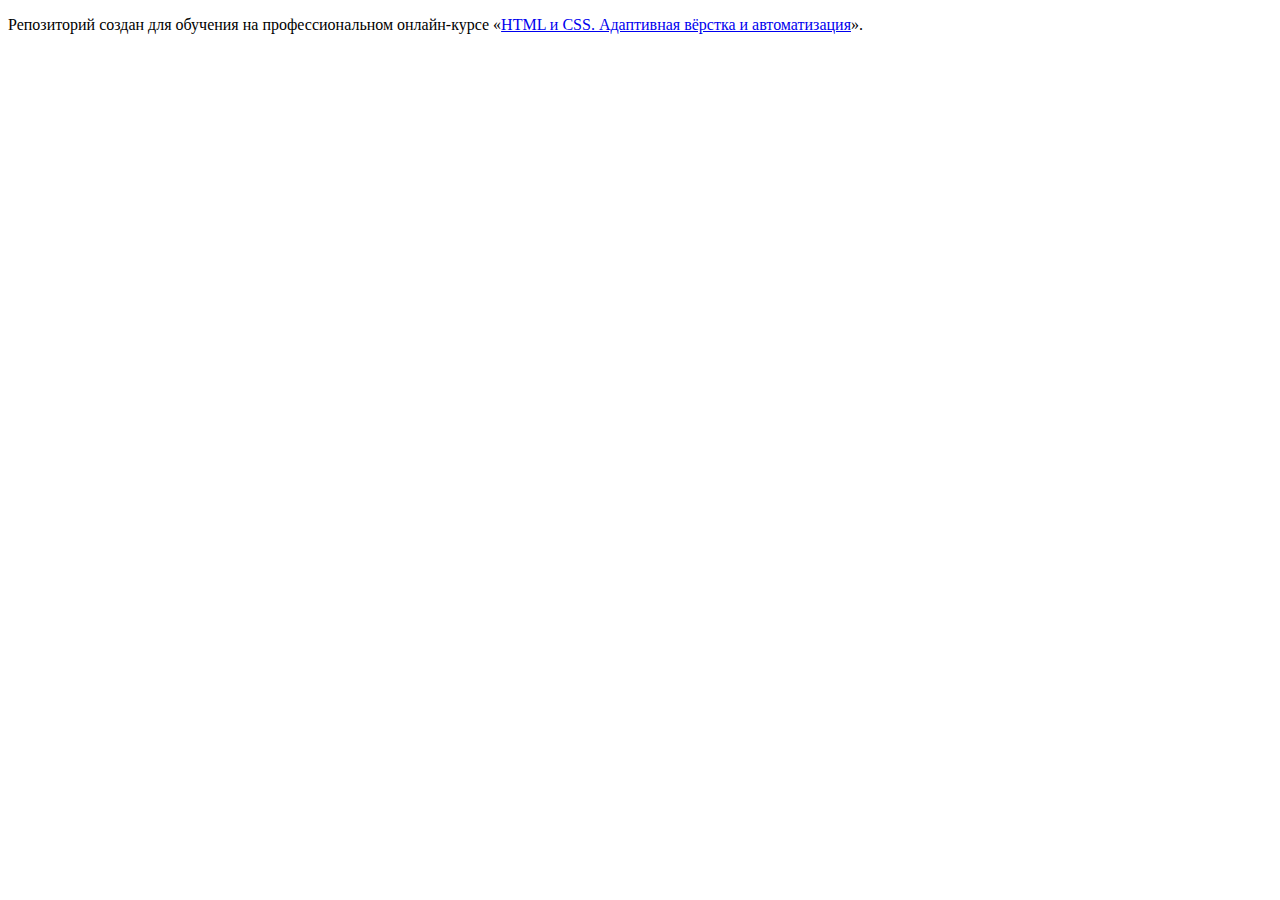
==== source/index.html @ 72a36323 ":cat:" ====
<!DOCTYPE html>
<html lang="ru">
  <head>
    <meta charset="utf-8">
    <title>HTML Academy: Кэт энерджи</title>
  </head>
  <body>

    <p>Репозиторий создан для обучения на профессиональном онлайн‑курсе «<a href="https://htmlacademy.ru/intensive/adaptive">HTML и CSS. Адаптивная вёрстка и автоматизация</a>».</p>

  </body>
</html>
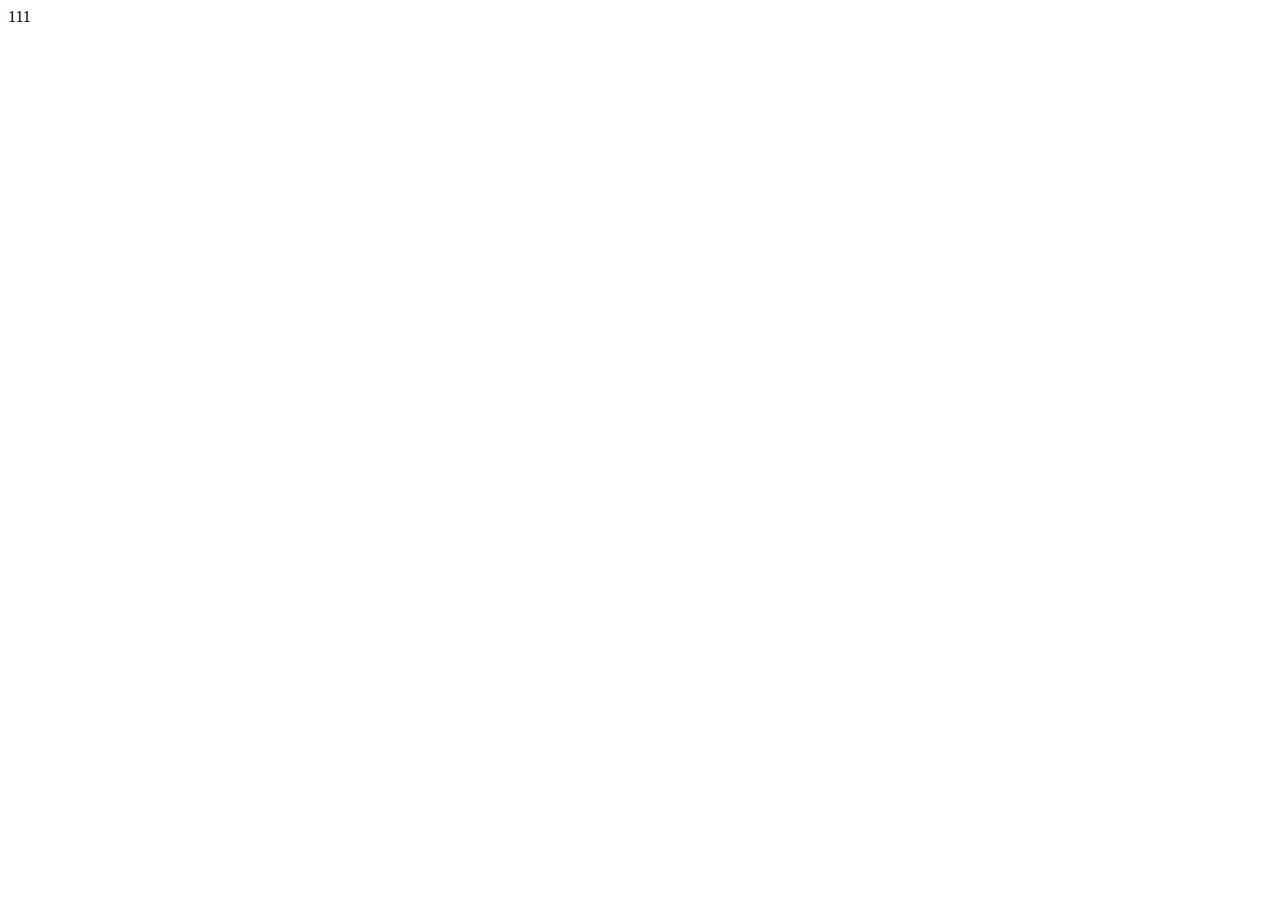
==== commit aa150f82: "Добавляет разметку" ====
--- a/source/index.html
+++ b/source/index.html
@@ -2,11 +2,13 @@
 <html lang="ru">
   <head>
     <meta charset="utf-8">
-    <title>HTML Academy: Кэт энерджи</title>
-  </head>
-  <body>
-
-    <p>Репозиторий создан для обучения на профессиональном онлайн‑курсе «<a href="https://htmlacademy.ru/intensive/adaptive">HTML и CSS. Адаптивная вёрстка и автоматизация</a>».</p>
-
-  </body>
-</html>
+    <title>Интернет магазиг здорового питания для котов</title>
+</head>
+<body>
+    <header>
+        111
+    </header>
+    <main></main>
+    <footer></footer>
+</body>
+</html>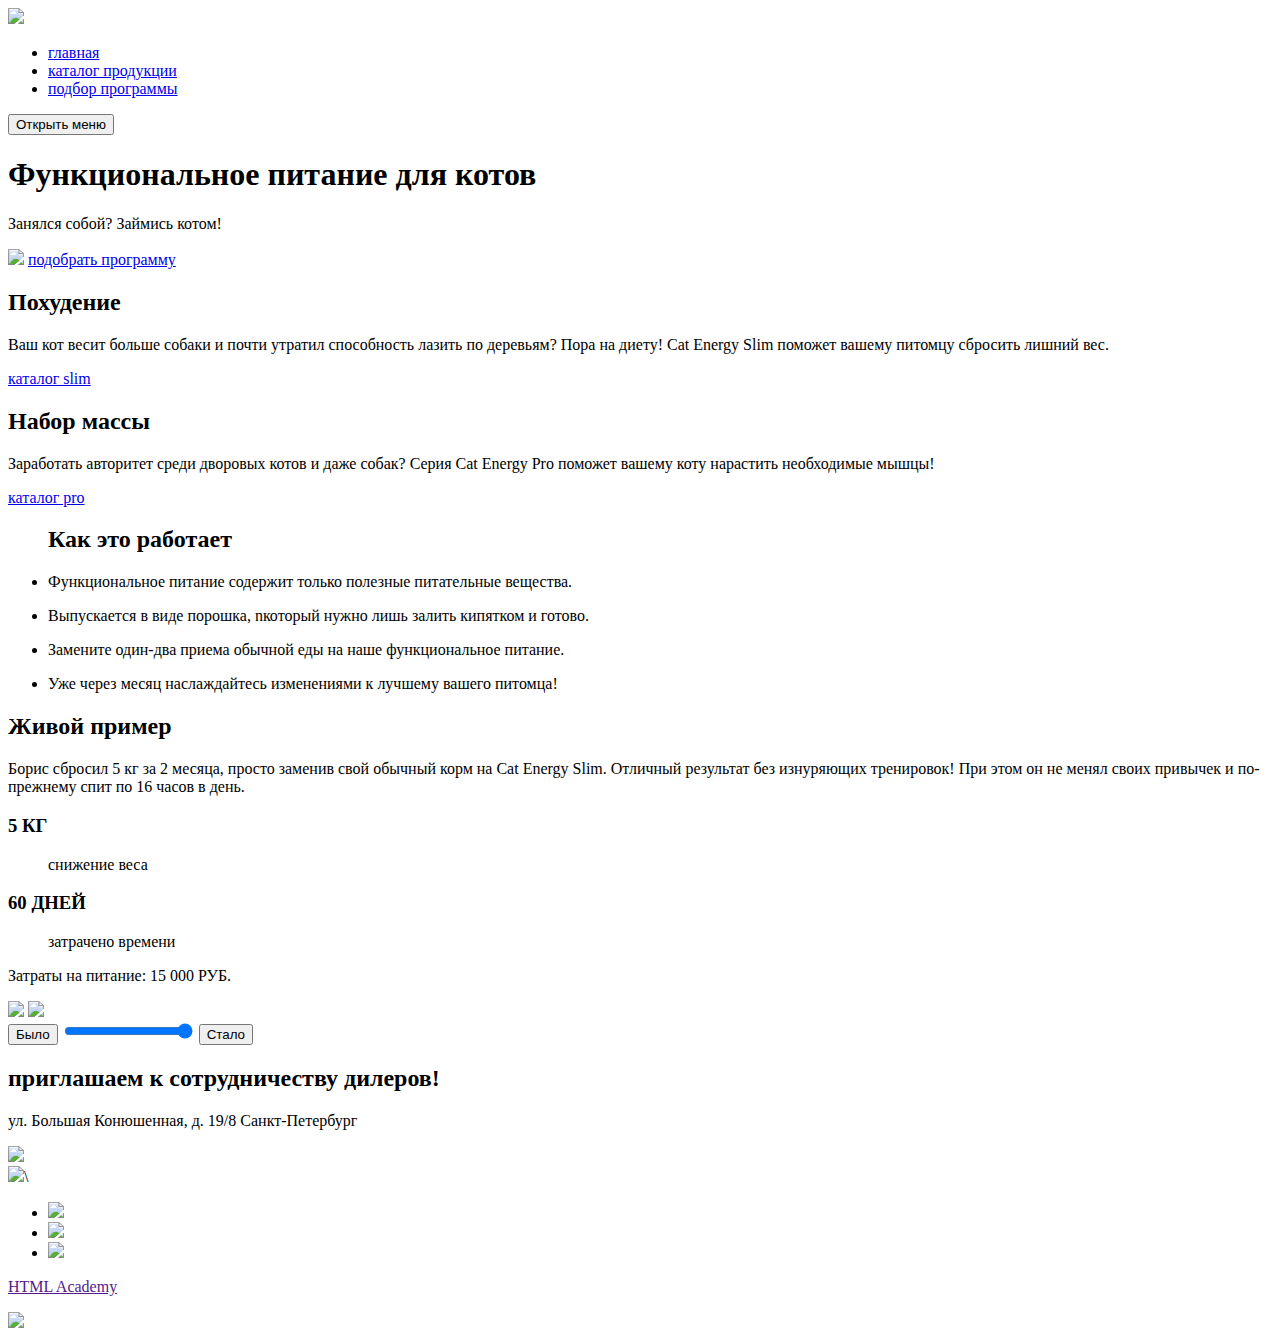
==== commit c3746162: "добавляет каталог" ====
--- a/source/index.html
+++ b/source/index.html
@@ -1,14 +1,105 @@
 <!DOCTYPE html>
 <html lang="ru">
-  <head>
+
+<head>
     <meta charset="utf-8">
     <title>Интернет магазиг здорового питания для котов</title>
 </head>
+
 <body>
     <header>
-        111
+        <a href="index.html"><img src="source/img/logo-mobile.svg"></a>
+        <nav>
+            <ul>
+                <li><a href="index.html">главная</a></li>
+                <li><a href="catalog.html">каталог продукции</a></li>
+                <li><a href="form.html">подбор программы</a></li>
+            </ul>
+            <button type="button">Открыть меню</button>
+        </nav>
     </header>
-    <main></main>
-    <footer></footer>
+    <main>
+        <div>
+            <h1>Функциональное питание для котов</h1>
+            <p>Занялся собой? Займись котом!</p>
+            <img src="source/img/prime-image.png">
+            <a href="#">подобрать программу</a>
+        </div>
+        <section>
+            <div>
+                <h2>Похудение</h2>
+                <p>Ваш кот весит больше собаки и почти утратил способность лазить по деревьям? Пора на диету! Cat Energy
+                    Slim поможет вашему питомцу сбросить лишний вес.</p>
+                <a href="#">каталог slim</a>
+            </div>
+            <div>
+                <h2>Набор массы</h2>
+                <p>Заработать авторитет среди дворовых котов и даже собак? Серия Cat Energy Pro поможет вашему коту
+                    нарастить необходимые мышцы!</p>
+                <a href="#">каталог pro</a>
+            </div>
+        </section>
+        <section>
+            <ul>
+                <h2>Как это работает</h2>
+                <li>
+                    <p>Функциональное питание содержит только полезные питательные вещества.</p>
+                </li>
+                <li>
+                    <p>Выпускается в виде порошка, nкоторый нужно лишь залить кипятком и готово.</p>
+                </li>
+                <li>
+                    <p>Замените один-два приема обычной еды на наше функциональное питание.</p>
+                </li>
+                <li>
+                    <p>Уже через месяц наслаждайтесь изменениями к лучшему вашего питомца!</p>
+                </li>
+            </ul>
+        </section>
+        <section>
+            <h2>Живой пример</h2>
+            <p>Борис сбросил 5 кг за 2 месяца, просто заменив свой обычный корм на Cat Energy Slim. Отличный результат
+                без изнуряющих тренировок! При этом он не менял своих привычек и по-прежнему спит по 16 часов в день.
+            </p>
+            <dl>
+                <div>
+                    <dt></dt><h3>5 КГ</h3></dt>
+                    <dd><p>снижение веса</p></dd>
+                </div>
+                <div>
+                    <dt><h3>60 ДНЕЙ</h3></dt>
+                    <dd><p>затрачено времени</p></dd>
+                </div>
+            </dl>
+            <p>Затраты на питание: 15 000 РУБ. </p>
+            <img src="source/img/fat-cat.png">
+            <img src="source/img/skinny-cat.png">
+            <div>
+            <button type="button">Было</button>
+                <input type="range" min="0" max="1" value="1" class="slider" id="myRange">
+                <button type="button">Стало</button>
+              </div>
+        </section>
+        <section>
+            <h2>приглашаем к сотрудничеству дилеров!</h2>
+            <p>ул. Большая Конюшенная, д. 19/8 Санкт-Петербург</p>
+        </section>
+        <section>
+            <img src="source/img/map.png">
+        </section>
+    </main>
+    <footer>
+        <a href="#"><img src="source/img/footer-logo.svg"></a>\
+        <ul>
+            <li><a href="#"><img src="source/img/vk.svg"></a></li>
+            <li><a href="#"><img src="source/img/youtube.svg"></a></li>
+            <li><a href="#"><img src="source/img/telegram.svg"></a></li>
+        </ul>
+        <a href="">
+            <p>HTML Academy</p>
+        </a>
+        <a href="#"><img src="source/img/html-academy-logo.svg"></a>
+    </footer>
 </body>
+
 </html>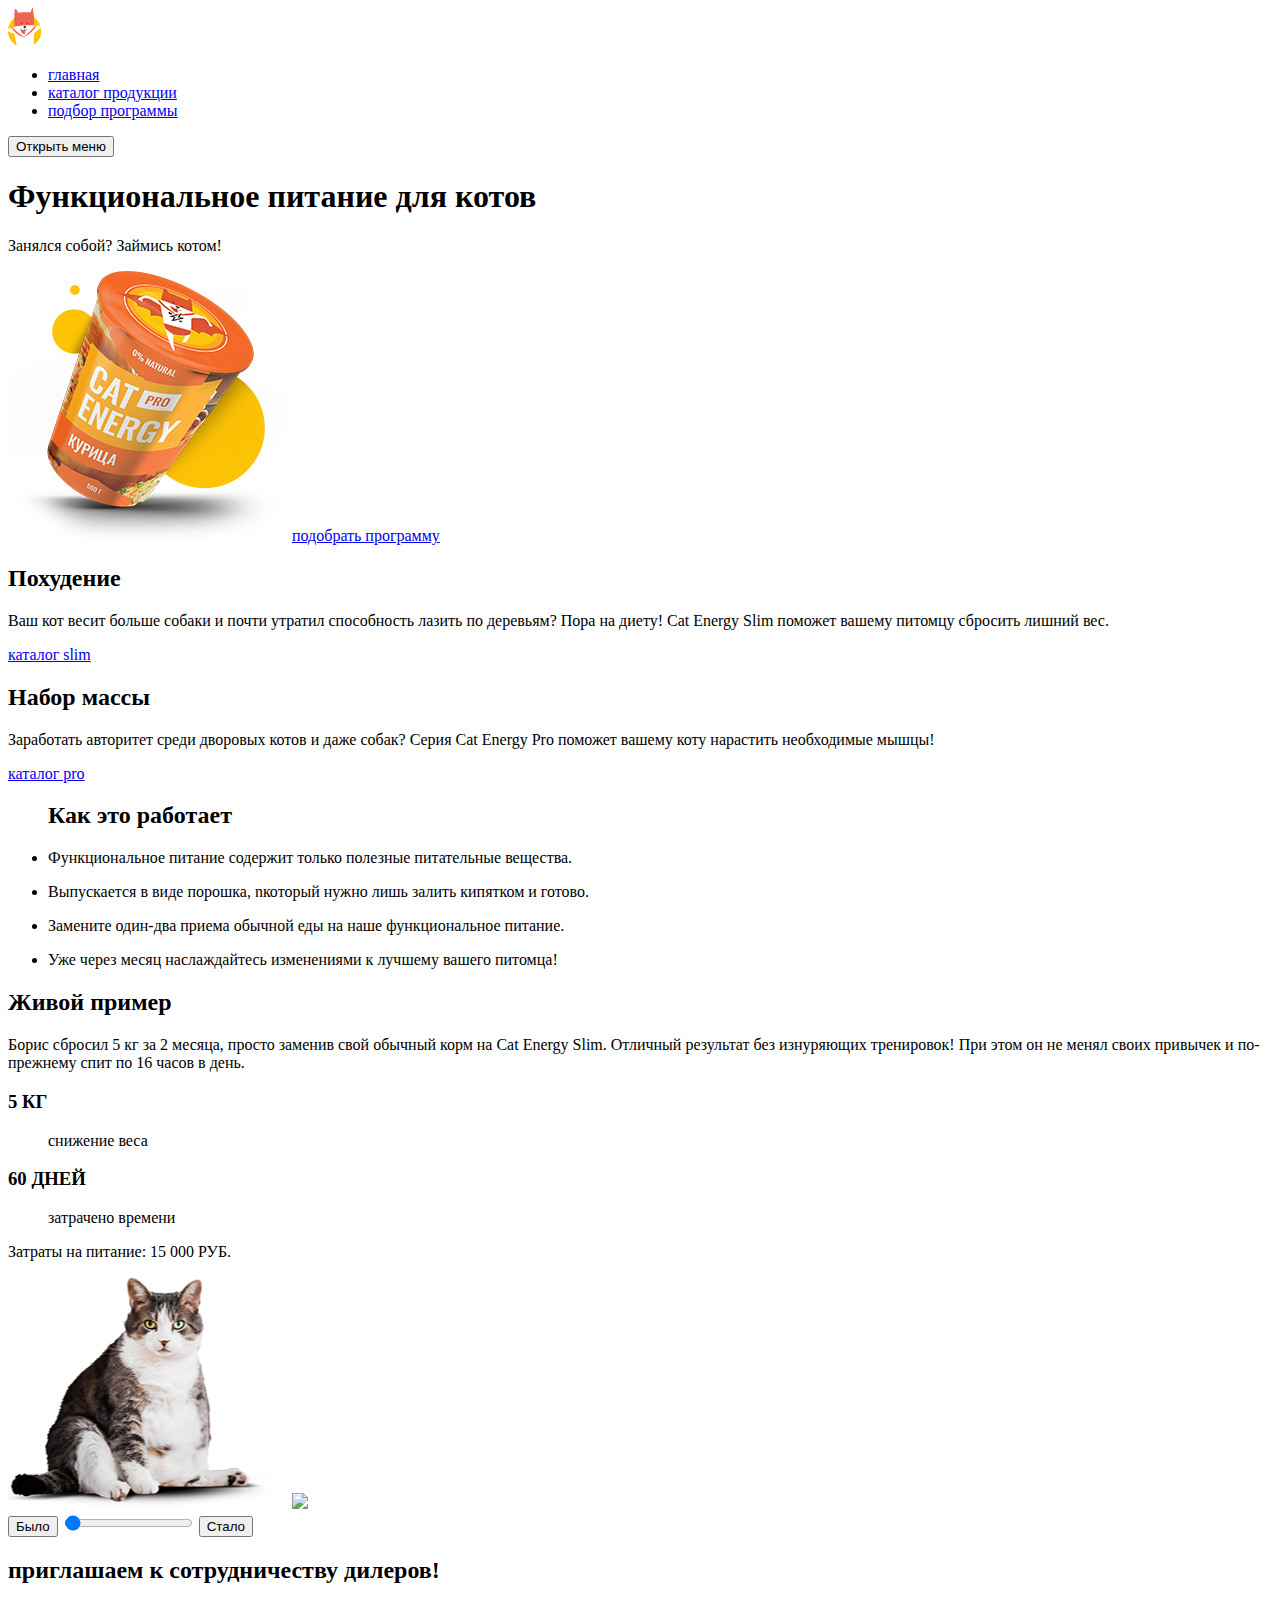
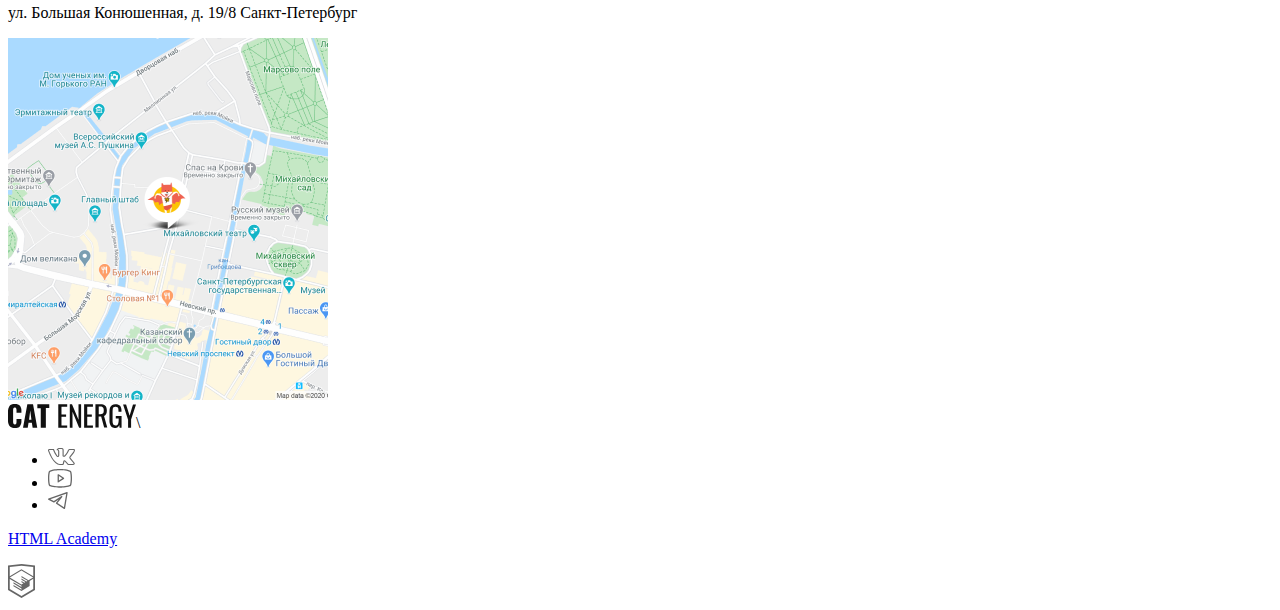
==== commit 2d37b248: "добавляет форму" ====
--- a/source/index.html
+++ b/source/index.html
@@ -8,7 +8,7 @@
 
 <body>
     <header>
-        <a href="index.html"><img src="source/img/logo-mobile.svg"></a>
+        <a href="index.html"><img src="img/logo-mobile.svg"></a>
         <nav>
             <ul>
                 <li><a href="index.html">главная</a></li>
@@ -22,7 +22,7 @@
         <div>
             <h1>Функциональное питание для котов</h1>
             <p>Занялся собой? Займись котом!</p>
-            <img src="source/img/prime-image.png">
+            <img src="img/prime-image.png">
             <a href="#">подобрать программу</a>
         </div>
         <section>
@@ -63,42 +63,50 @@
             </p>
             <dl>
                 <div>
-                    <dt></dt><h3>5 КГ</h3></dt>
-                    <dd><p>снижение веса</p></dd>
+                    <dt></dt>
+                    <h3>5 КГ</h3>
+                    </dt>
+                    <dd>
+                        <p>снижение веса</p>
+                    </dd>
                 </div>
                 <div>
-                    <dt><h3>60 ДНЕЙ</h3></dt>
-                    <dd><p>затрачено времени</p></dd>
+                    <dt>
+                        <h3>60 ДНЕЙ</h3>
+                    </dt>
+                    <dd>
+                        <p>затрачено времени</p>
+                    </dd>
                 </div>
             </dl>
             <p>Затраты на питание: 15 000 РУБ. </p>
-            <img src="source/img/fat-cat.png">
-            <img src="source/img/skinny-cat.png">
+            <img src="img/fat-cat.png">
+            <img src="img/skinny-cat.png">
             <div>
-            <button type="button">Было</button>
-                <input type="range" min="0" max="1" value="1" class="slider" id="myRange">
-                <button type="button">Стало</button>
-              </div>
+                <button type="button">Было</button>
+                <input type="range" min="0" max="o100" value="1" class="slider" id="myRange">
+                <button type="button">Стало</buttn>
+            </div>
         </section>
         <section>
             <h2>приглашаем к сотрудничеству дилеров!</h2>
             <p>ул. Большая Конюшенная, д. 19/8 Санкт-Петербург</p>
         </section>
         <section>
-            <img src="source/img/map.png">
+            <img src="img/map.png">
         </section>
     </main>
     <footer>
-        <a href="#"><img src="source/img/footer-logo.svg"></a>\
+        <a href="#"><img src="img/footer-logo.svg"></a>\
         <ul>
-            <li><a href="#"><img src="source/img/vk.svg"></a></li>
-            <li><a href="#"><img src="source/img/youtube.svg"></a></li>
-            <li><a href="#"><img src="source/img/telegram.svg"></a></li>
+            <li><a href="https://vk.com/htmlacademy"><img src="img/vk.svg"></a></li>
+            <li><a href="https://www.youtube.com/user/htmlacademyru"><img src="img/youtube.svg"></a></li>
+            <li><a href="https://t.me/htmlacademy"><img src="img/telegram.svg"></a></li>
         </ul>
-        <a href="">
+        <a href="https://htmlacademy.ru/">
             <p>HTML Academy</p>
         </a>
-        <a href="#"><img src="source/img/html-academy-logo.svg"></a>
+        <a href="https://htmlacademy.ru/"><img src="img/html-academy-logo.svg"></a>
     </footer>
 </body>
 
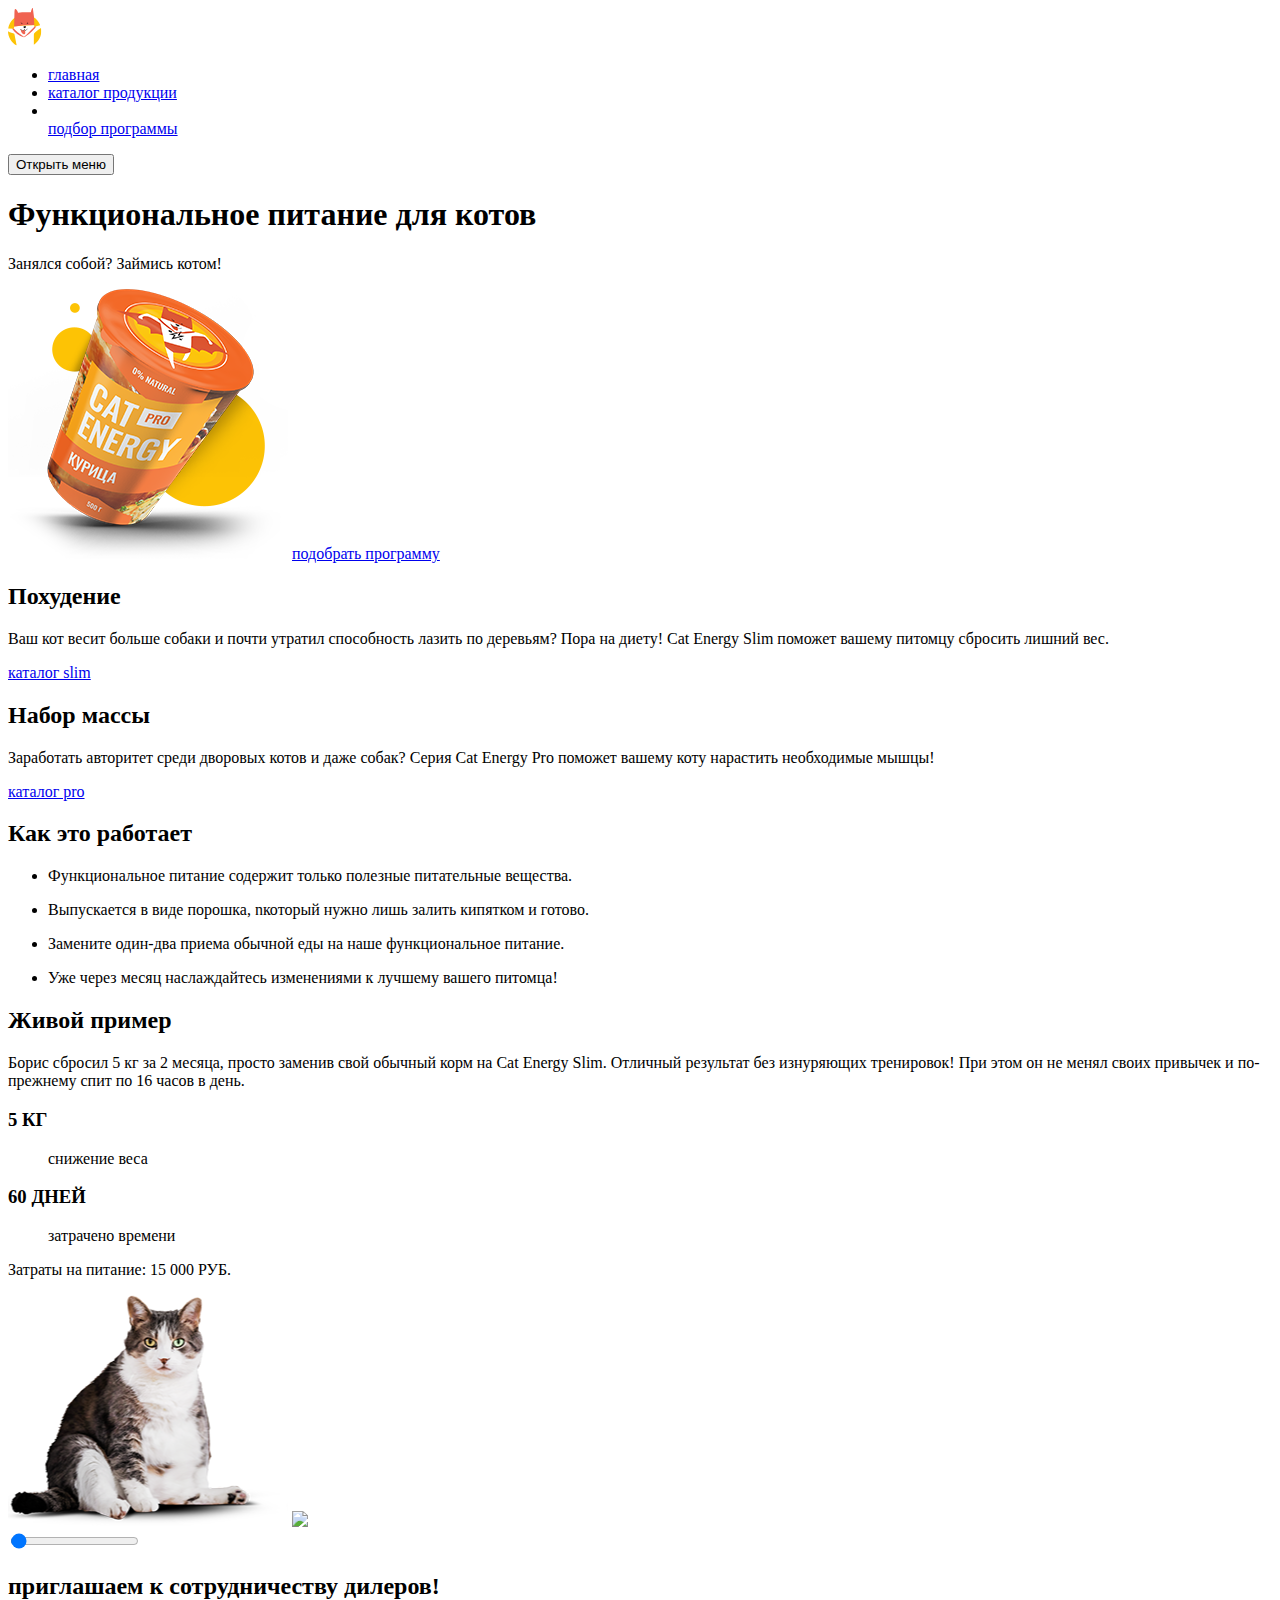
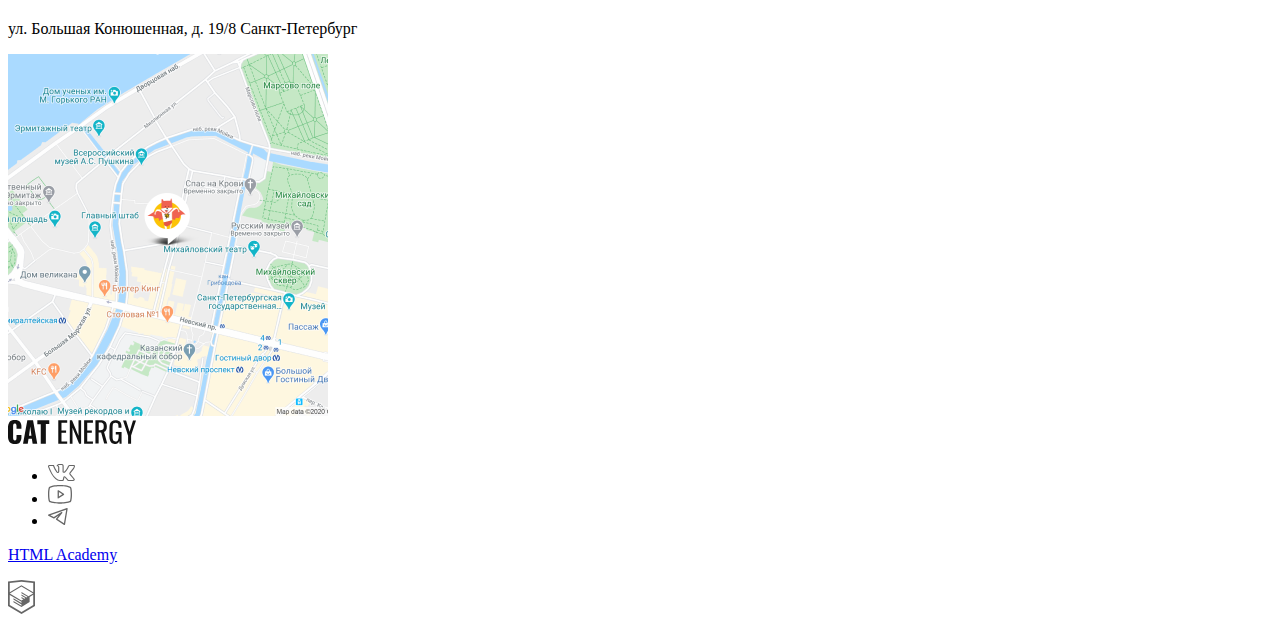
==== commit 3c2331e1: "добавляет классы" ====
--- a/source/index.html
+++ b/source/index.html
@@ -1,112 +1,133 @@
 <!DOCTYPE html>
-<html lang="ru">
+<html class="page" lang="ru">
 
 <head>
     <meta charset="utf-8">
-    <title>Интернет магазиг здорового питания для котов</title>
+    <title>Интернет магазин здорового питания для котов</title>
 </head>
 
-<body>
-    <header>
-        <a href="index.html"><img src="img/logo-mobile.svg"></a>
-        <nav>
-            <ul>
-                <li><a href="index.html">главная</a></li>
-                <li><a href="catalog.html">каталог продукции</a></li>
-                <li><a href="form.html">подбор программы</a></li>
-            </ul>
-            <button type="button">Открыть меню</button>
+<body class="page__body">
+    <header class="main-header">
+        <a class="main-header__logo" href="index.html">
+            <img src="img/logo-mobile.svg" alt="логотип кэт-энерджи">
+        </a>
+        <nav class="main-nav">
+            <div class="main-nav__wrapper">
+                <ul class="main-nav__list site-list">
+                    <li class="site-list__item site-list__item--active"><a href="index.html">главная</a></li>
+                    <li class="site-list__item"><a href="catalog.html">каталог продукции</a></li>
+                    <li class="site-list__item"></li><a href="form.html">подбор программы</a></li>
+                </ul>
+            </div>
+            <button class="main-nav__toggle" type="button">Открыть меню</button>
         </nav>
     </header>
-    <main>
-        <div>
-            <h1>Функциональное питание для котов</h1>
-            <p>Занялся собой? Займись котом!</p>
+    <main class="main-container">
+        <div class="table-content">
+            <h1 class="visually-hidden">Функциональное питание для котов</h1>
+            <p class="table-content__text">Занялся собой? Займись котом!</p>
             <img src="img/prime-image.png">
-            <a href="#">подобрать программу</a>
+            <a class="table-content__link" href="#">подобрать программу</a>
         </div>
-        <section>
-            <div>
-                <h2>Похудение</h2>
-                <p>Ваш кот весит больше собаки и почти утратил способность лазить по деревьям? Пора на диету! Cat Energy
+        <section class="program-selection">
+            <div class="program-selection__wrapper">
+                <h2 class="program-selection__weight-loss">Похудение</h2>
+                <p class="program-selection__intro">Ваш кот весит больше собаки и почти утратил способность лазить по
+                    деревьям? Пора на диету! Cat Energy
                     Slim поможет вашему питомцу сбросить лишний вес.</p>
-                <a href="#">каталог slim</a>
+                <a class="program-selection__production-catalog" href="#">каталог slim</a>
             </div>
-            <div>
-                <h2>Набор массы</h2>
-                <p>Заработать авторитет среди дворовых котов и даже собак? Серия Cat Energy Pro поможет вашему коту
+            <div class="program-selection__wrapper">
+                <h2 class="program-selection__weight-gain">Набор массы</h2>
+                <p class="program-selection__intro">Заработать авторитет среди дворовых котов и даже собак? Серия Cat
+                    Energy Pro поможет вашему коту
                     нарастить необходимые мышцы!</p>
-                <a href="#">каталог pro</a>
+                <a class="program-selection__production-catalog" href="#">каталог pro</a>
             </div>
         </section>
-        <section>
-            <ul>
-                <h2>Как это работает</h2>
-                <li>
-                    <p>Функциональное питание содержит только полезные питательные вещества.</p>
+        <section class="work-description">
+            <h2 class="work-description__title">Как это работает</h2>
+            <ul class="work-description__list">
+                <li class="work-description__item">
+                    <p class="work-description__intro">Функциональное питание содержит только полезные питательные
+                        вещества.</p>
                 </li>
-                <li>
-                    <p>Выпускается в виде порошка, nкоторый нужно лишь залить кипятком и готово.</p>
+                <li class="work-description__item">
+                    <p class="work-description__intro">Выпускается в виде порошка, nкоторый нужно лишь залить кипятком и
+                        готово.</p>
                 </li>
-                <li>
-                    <p>Замените один-два приема обычной еды на наше функциональное питание.</p>
+                <li class="work-description__item">
+                    <p class="work-description__intro">Замените один-два приема обычной еды на наше функциональное
+                        питание.</p>
                 </li>
-                <li>
-                    <p>Уже через месяц наслаждайтесь изменениями к лучшему вашего питомца!</p>
+                <li class="work-description__item">
+                    <p class="work-description__intro">Уже через месяц наслаждайтесь изменениями к лучшему вашего
+                        питомца!</p>
                 </li>
             </ul>
         </section>
-        <section>
-            <h2>Живой пример</h2>
-            <p>Борис сбросил 5 кг за 2 месяца, просто заменив свой обычный корм на Cat Energy Slim. Отличный результат
+        <section class="living-example">
+            <h2 class="living-example__title">Живой пример</h2>
+            <p class="living-example__text">Борис сбросил 5 кг за 2 месяца, просто заменив свой обычный корм на Cat
+                Energy Slim. Отличный результат
                 без изнуряющих тренировок! При этом он не менял своих привычек и по-прежнему спит по 16 часов в день.
             </p>
             <dl>
-                <div>
-                    <dt></dt>
-                    <h3>5 КГ</h3>
+                <div class="living-example__wrapper">
+                    <dt>
+                        <h3 class="living-example__result">5 КГ</h3>
                     </dt>
                     <dd>
-                        <p>снижение веса</p>
+                        <p class="living-example__text">снижение веса</p>
                     </dd>
                 </div>
-                <div>
+                <div class="living-example__wrapper">
                     <dt>
-                        <h3>60 ДНЕЙ</h3>
+                        <h3 class="living-example__days-spent">60 ДНЕЙ</h3>
                     </dt>
                     <dd>
-                        <p>затрачено времени</p>
+                        <p class="living-example__text">затрачено времени</p>
                     </dd>
                 </div>
             </dl>
-            <p>Затраты на питание: 15 000 РУБ. </p>
+            <p class="living-example__spending">Затраты на питание: 15 000 РУБ.</p>
             <img src="img/fat-cat.png">
             <img src="img/skinny-cat.png">
-            <div>
-                <button type="button">Было</button>
-                <input type="range" min="0" max="o100" value="1" class="slider" id="myRange">
-                <button type="button">Стало</buttn>
+            <div class="living-example__wrapper">
+                <input class="curtain" type="range" min="0" max="100" value="1">
             </div>
         </section>
-        <section>
-            <h2>приглашаем к сотрудничеству дилеров!</h2>
-            <p>ул. Большая Конюшенная, д. 19/8 Санкт-Петербург</p>
-        </section>
-        <section>
+        <section class="cooperation">
+            <h2 class="cooperation__title">приглашаем к сотрудничеству дилеров!</h2>
+            <p class="cooperation__location">ул. Большая Конюшенная, д. 19/8 Санкт-Петербург</p>
             <img src="img/map.png">
         </section>
     </main>
-    <footer>
-        <a href="#"><img src="img/footer-logo.svg"></a>\
-        <ul>
-            <li><a href="https://vk.com/htmlacademy"><img src="img/vk.svg"></a></li>
-            <li><a href="https://www.youtube.com/user/htmlacademyru"><img src="img/youtube.svg"></a></li>
-            <li><a href="https://t.me/htmlacademy"><img src="img/telegram.svg"></a></li>
-        </ul>
-        <a href="https://htmlacademy.ru/">
-            <p>HTML Academy</p>
-        </a>
-        <a href="https://htmlacademy.ru/"><img src="img/html-academy-logo.svg"></a>
+    <footer class="main-footer">
+        <div class="main-footer__social social">
+            <a class="" href="#"><img src="img/footer-logo.svg"></a>
+            <ul class="social__list">
+                <li class="social__item">
+                    <a class="social__link social__link--vkontakte" href="https://vk.com/htmlacademy">
+                        <img src="img/vk.svg">
+                    </a>
+                </li>
+                <li class="social__item">
+                    <a class="social__link social__link--youtube" href="https://www.youtube.com/user/htmlacademyru">
+                        <img src="img/youtube.svg">
+                    </a>
+                </li>
+                <li class="social__item">
+                    <a class="social__link social__link--telegram"  href="https://t.me/htmlacademy">
+                        <img src="img/telegram.svg">
+                    </a>
+                </li>
+            </ul>
+            <a class="htmlacademy-logo" href="https://htmlacademy.ru/">
+                <p>HTML Academy</p>
+            </a>
+            <a class="htmlacademy-icon" href="https://htmlacademy.ru/"><img src="img/html-academy-logo.svg"></a>
+        </div>
     </footer>
 </body>
 
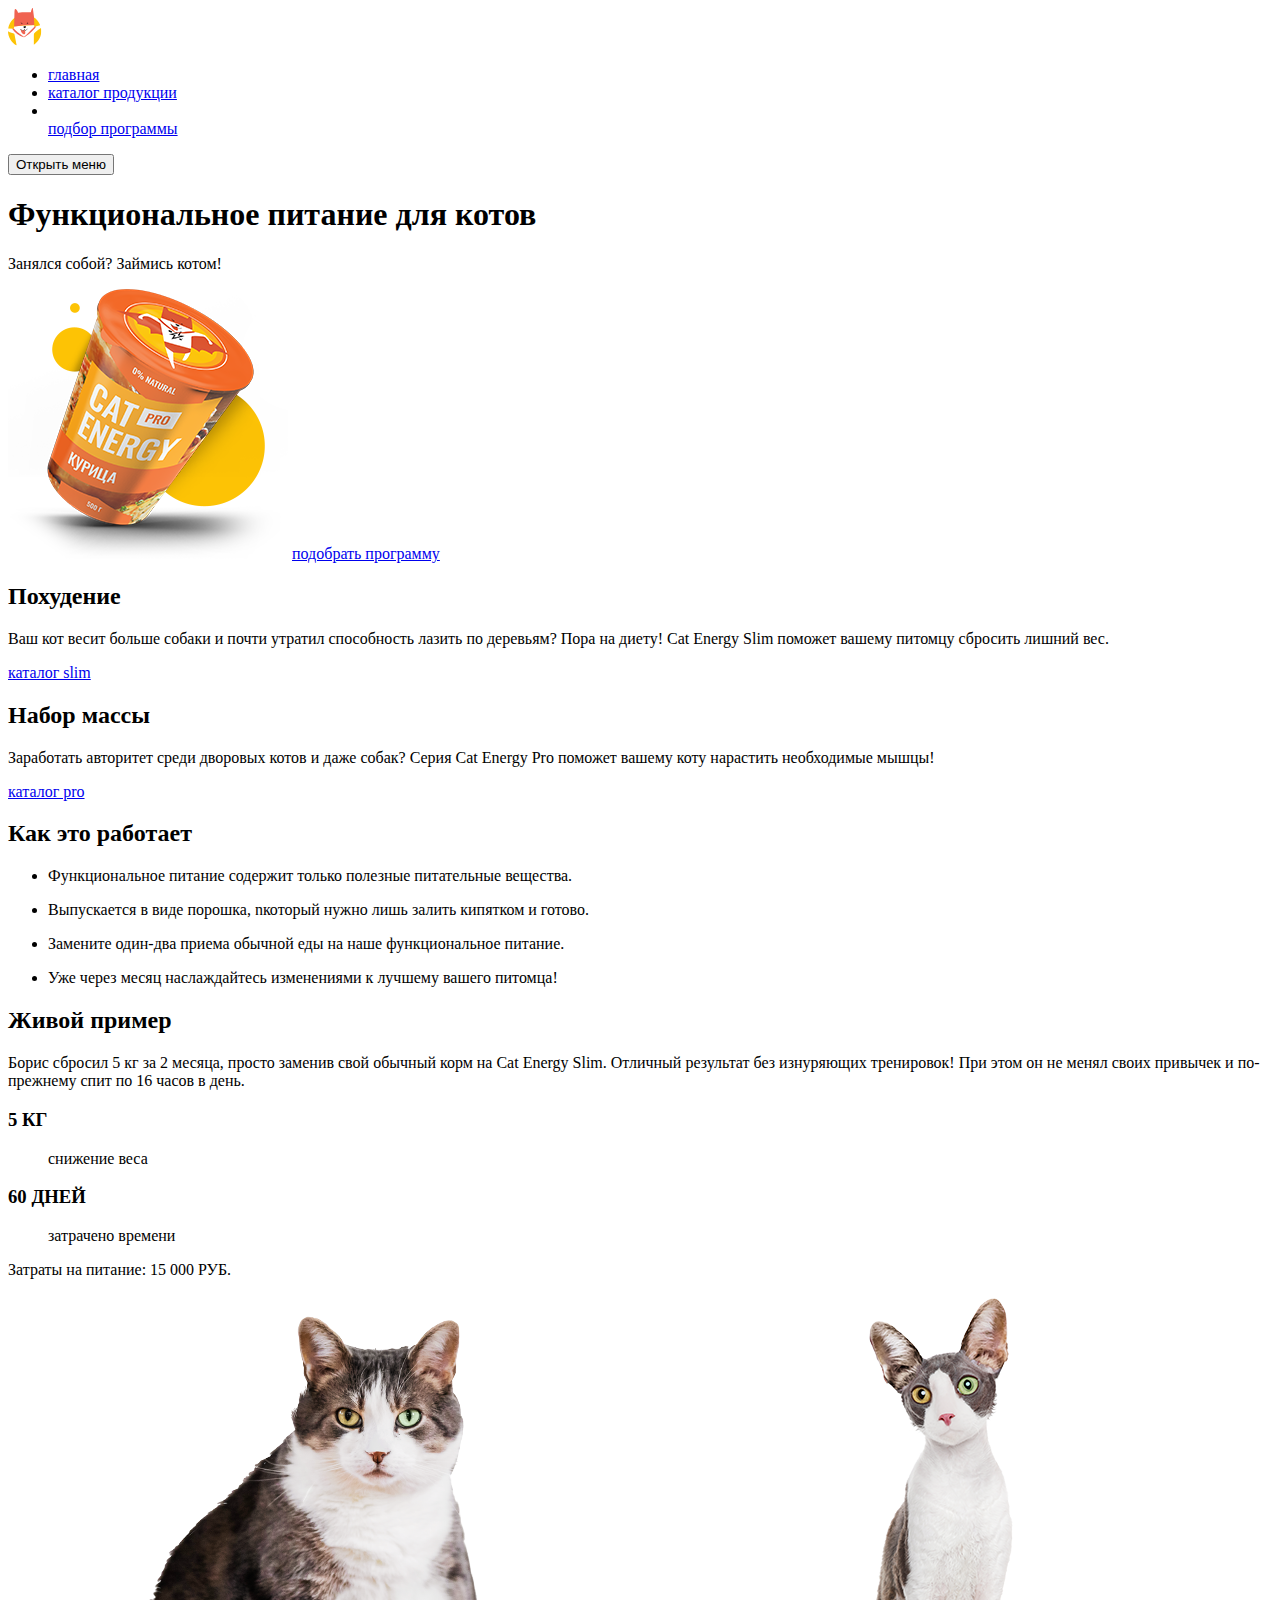
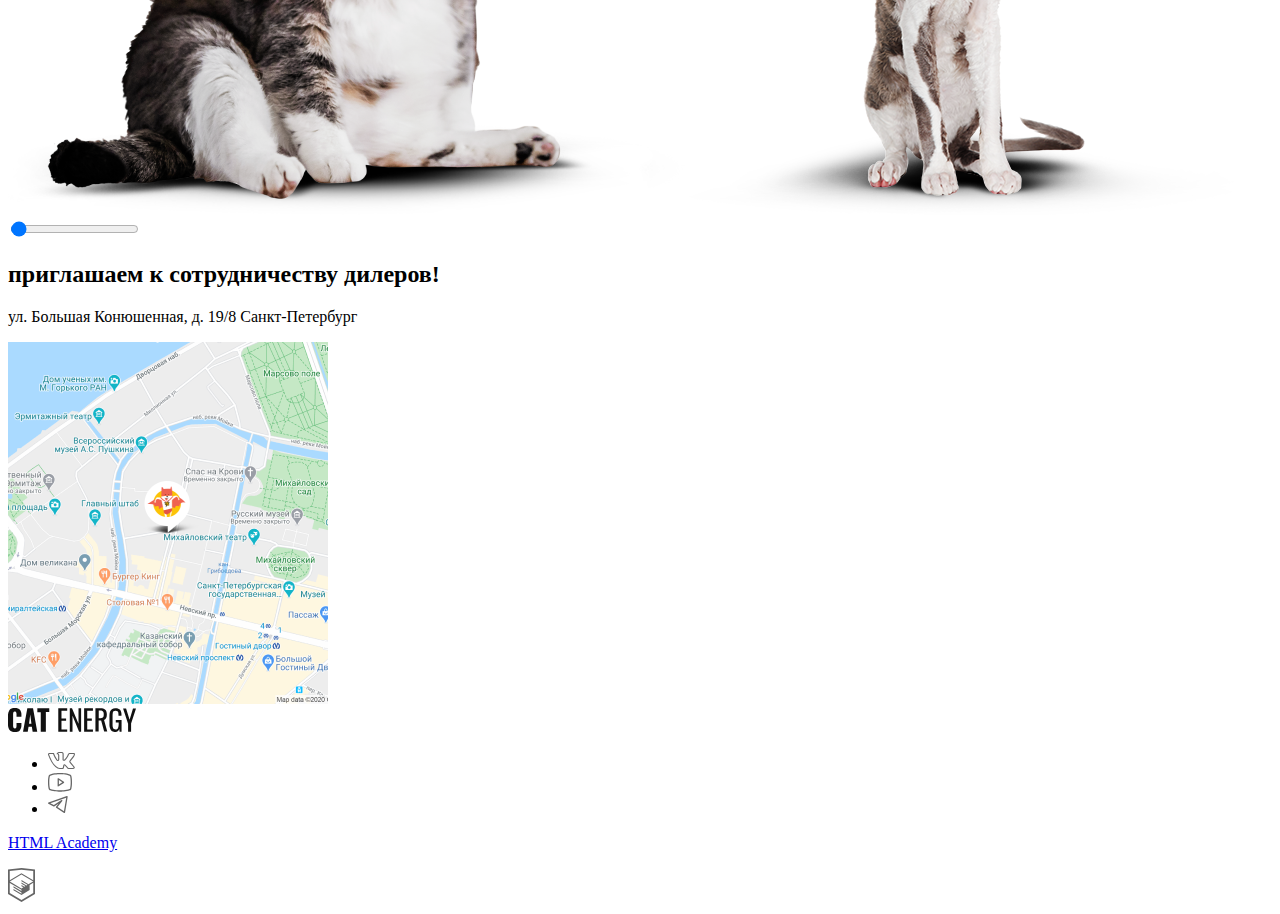
==== commit e5a6ccd6: "Merge branch 'master' into module3-task1" ====
--- a/source/index.html
+++ b/source/index.html
@@ -1,5 +1,6 @@
 <!DOCTYPE html>
 <html class="page" lang="ru">
+
 
 <head>
     <meta charset="utf-8">
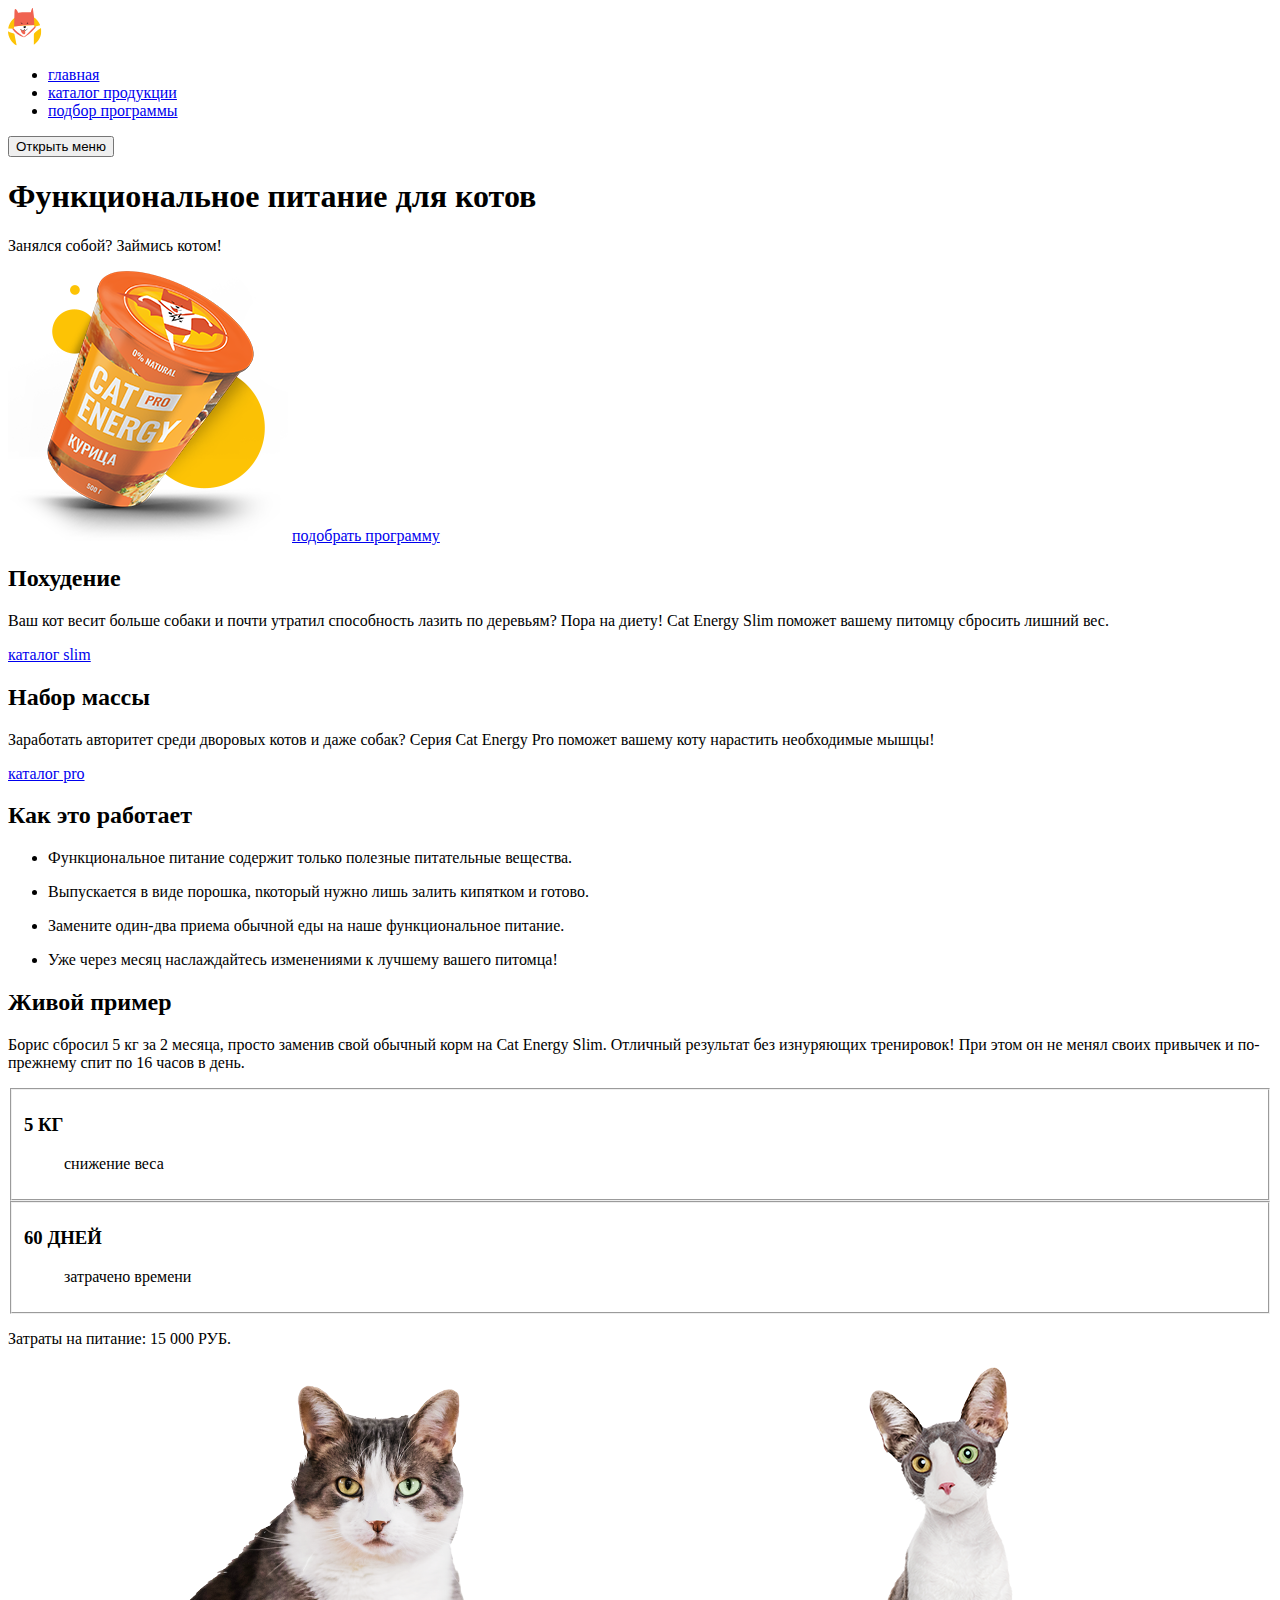
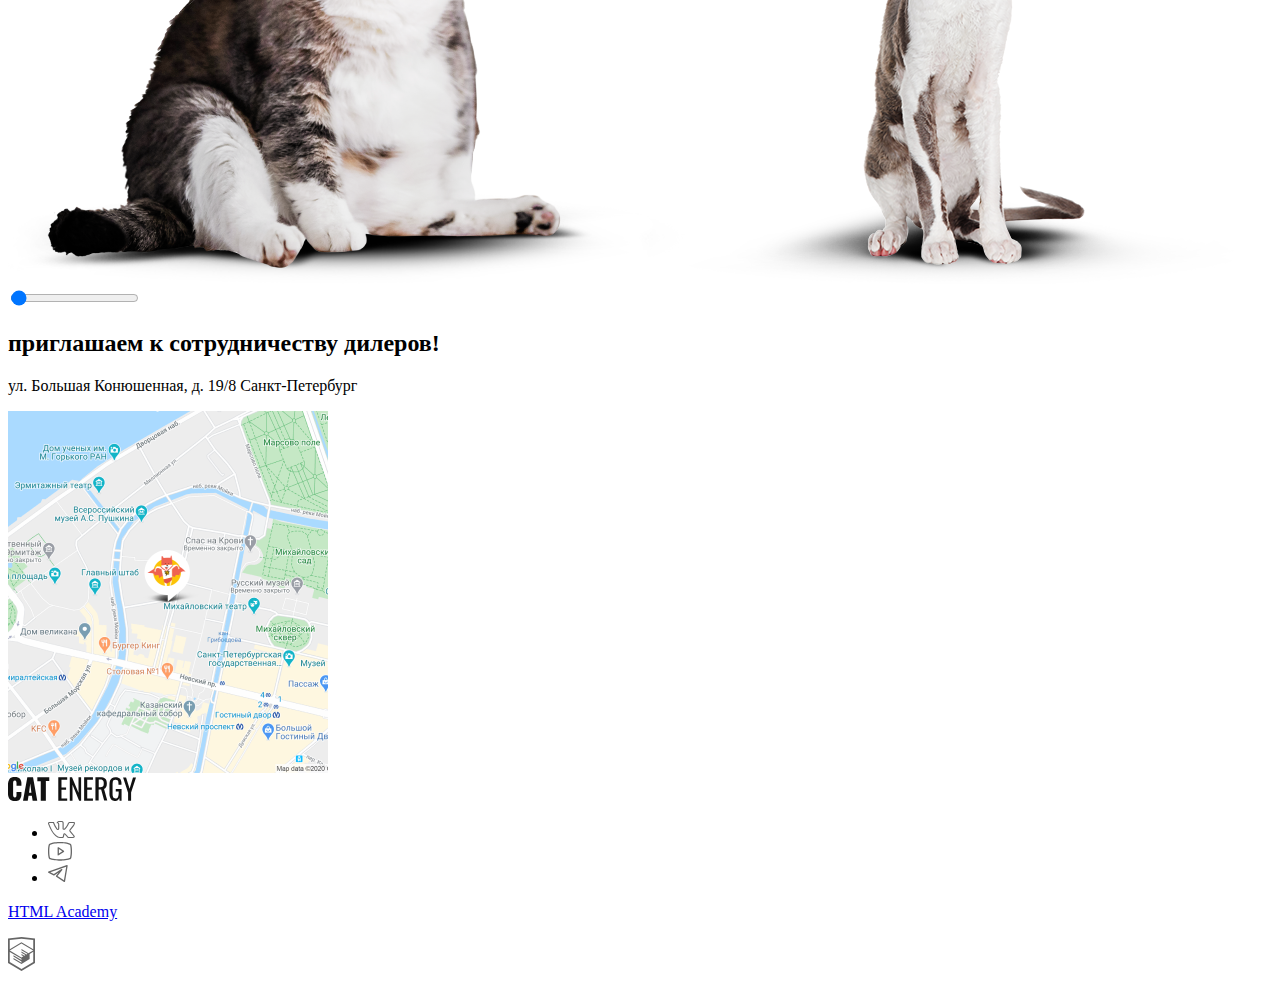
==== commit 8d9dd591: "адаптив" ====
--- a/source/index.html
+++ b/source/index.html
@@ -1,23 +1,25 @@
 <!DOCTYPE html>
 <html class="page" lang="ru">
-
 
 <head>
     <meta charset="utf-8">
     <title>Интернет магазин здорового питания для котов</title>
+    <link rel="stylesheet" href="css/style.css">
+    <meta name="viewport" content="width=device-width, initial-scale=1">
 </head>
 
 <body class="page__body">
     <header class="main-header">
-        <a class="main-header__logo" href="index.html">
-            <img src="img/logo-mobile.svg" alt="логотип кэт-энерджи">
+        <a href="index.html">
+            <img class="main-header__image" src="img/logo-mobile.svg" alt="логотип кэт-энерджи">
         </a>
+        <a class="main-header__logo" href="index.html"></a>
         <nav class="main-nav">
             <div class="main-nav__wrapper">
                 <ul class="main-nav__list site-list">
-                    <li class="site-list__item site-list__item--active"><a href="index.html">главная</a></li>
-                    <li class="site-list__item"><a href="catalog.html">каталог продукции</a></li>
-                    <li class="site-list__item"></li><a href="form.html">подбор программы</a></li>
+                    <li class="site-list__item site-list__item--active"><a class="site-list__decoration" href="index.html">главная</a></li>
+                    <li class="site-list__item"><a class="site-list__decoration" href="catalog.html">каталог продукции</a></li>
+                    <li class="site-list__item"><a class="site-list__decoration" href="form.html">подбор программы</a></li>
                 </ul>
             </div>
             <button class="main-nav__toggle" type="button">Открыть меню</button>
@@ -25,7 +27,8 @@
     </header>
     <main class="main-container">
         <div class="table-content">
-            <h1 class="visually-hidden">Функциональное питание для котов</h1>
+            <h1 class="table-content__food">Функциональное питание для котов</h1>
+            <a class="table-content__image" href="#"></a>
             <p class="table-content__text">Занялся собой? Займись котом!</p>
             <img src="img/prime-image.png">
             <a class="table-content__link" href="#">подобрать программу</a>
@@ -73,22 +76,26 @@
                 Energy Slim. Отличный результат
                 без изнуряющих тренировок! При этом он не менял своих привычек и по-прежнему спит по 16 часов в день.
             </p>
-            <dl>
+            <dl class="living-example__position">
                 <div class="living-example__wrapper">
+                  <fieldset>
                     <dt>
                         <h3 class="living-example__result">5 КГ</h3>
                     </dt>
                     <dd>
-                        <p class="living-example__text">снижение веса</p>
+                        <p class="living-example__intro">снижение веса</p>
                     </dd>
+                  </fieldset>
                 </div>
                 <div class="living-example__wrapper">
+                  <fieldset>
                     <dt>
                         <h3 class="living-example__days-spent">60 ДНЕЙ</h3>
                     </dt>
                     <dd>
-                        <p class="living-example__text">затрачено времени</p>
+                        <p class="living-example__intro">затрачено времени</p>
                     </dd>
+                  </fieldset>
                 </div>
             </dl>
             <p class="living-example__spending">Затраты на питание: 15 000 РУБ.</p>
@@ -99,37 +106,38 @@
             </div>
         </section>
         <section class="cooperation">
+          <div class="cooperation__invitation">
             <h2 class="cooperation__title">приглашаем к сотрудничеству дилеров!</h2>
             <p class="cooperation__location">ул. Большая Конюшенная, д. 19/8 Санкт-Петербург</p>
+          </div>
             <img src="img/map.png">
         </section>
     </main>
     <footer class="main-footer">
-        <div class="main-footer__social social">
-            <a class="" href="#"><img src="img/footer-logo.svg"></a>
-            <ul class="social__list">
-                <li class="social__item">
-                    <a class="social__link social__link--vkontakte" href="https://vk.com/htmlacademy">
-                        <img src="img/vk.svg">
-                    </a>
-                </li>
-                <li class="social__item">
-                    <a class="social__link social__link--youtube" href="https://www.youtube.com/user/htmlacademyru">
-                        <img src="img/youtube.svg">
-                    </a>
-                </li>
-                <li class="social__item">
-                    <a class="social__link social__link--telegram"  href="https://t.me/htmlacademy">
-                        <img src="img/telegram.svg">
-                    </a>
-                </li>
-            </ul>
-            <a class="htmlacademy-logo" href="https://htmlacademy.ru/">
-                <p>HTML Academy</p>
-            </a>
-            <a class="htmlacademy-icon" href="https://htmlacademy.ru/"><img src="img/html-academy-logo.svg"></a>
-        </div>
-    </footer>
+      <div class="main-footer__social">
+          <a class="" href="#"><img src="img/footer-logo.svg"></a>
+          <ul class="social__list">
+              <li class="social__item">
+                  <a class="social__link social__link--vkontakte" href="https://vk.com/htmlacademy">
+                      <img src="img/vk.svg">
+                  </a>
+              </li>
+              <li class="social__item">
+                  <a class="social__link social__link--youtube" href="https://www.youtube.com/user/htmlacademyru">
+                      <img src="img/youtube.svg">
+                  </a>
+              </li>
+              <li class="social__item">
+                  <a class="social__link social__link--telegram" href="https://t.me/htmlacademy">
+                      <img src="img/telegram.svg">
+                  </a>
+              </li>
+          </ul>
+          <a class="main-footer__logo" href="https://htmlacademy.ru/">
+              <p>HTML Academy</p>
+          </a>
+          <a class="main-footer__icon" href="https://htmlacademy.ru/"><img src="img/html-academy-logo.svg"></a>
+      </div>
+  </footer>
 </body>
-
-</html>+</html>
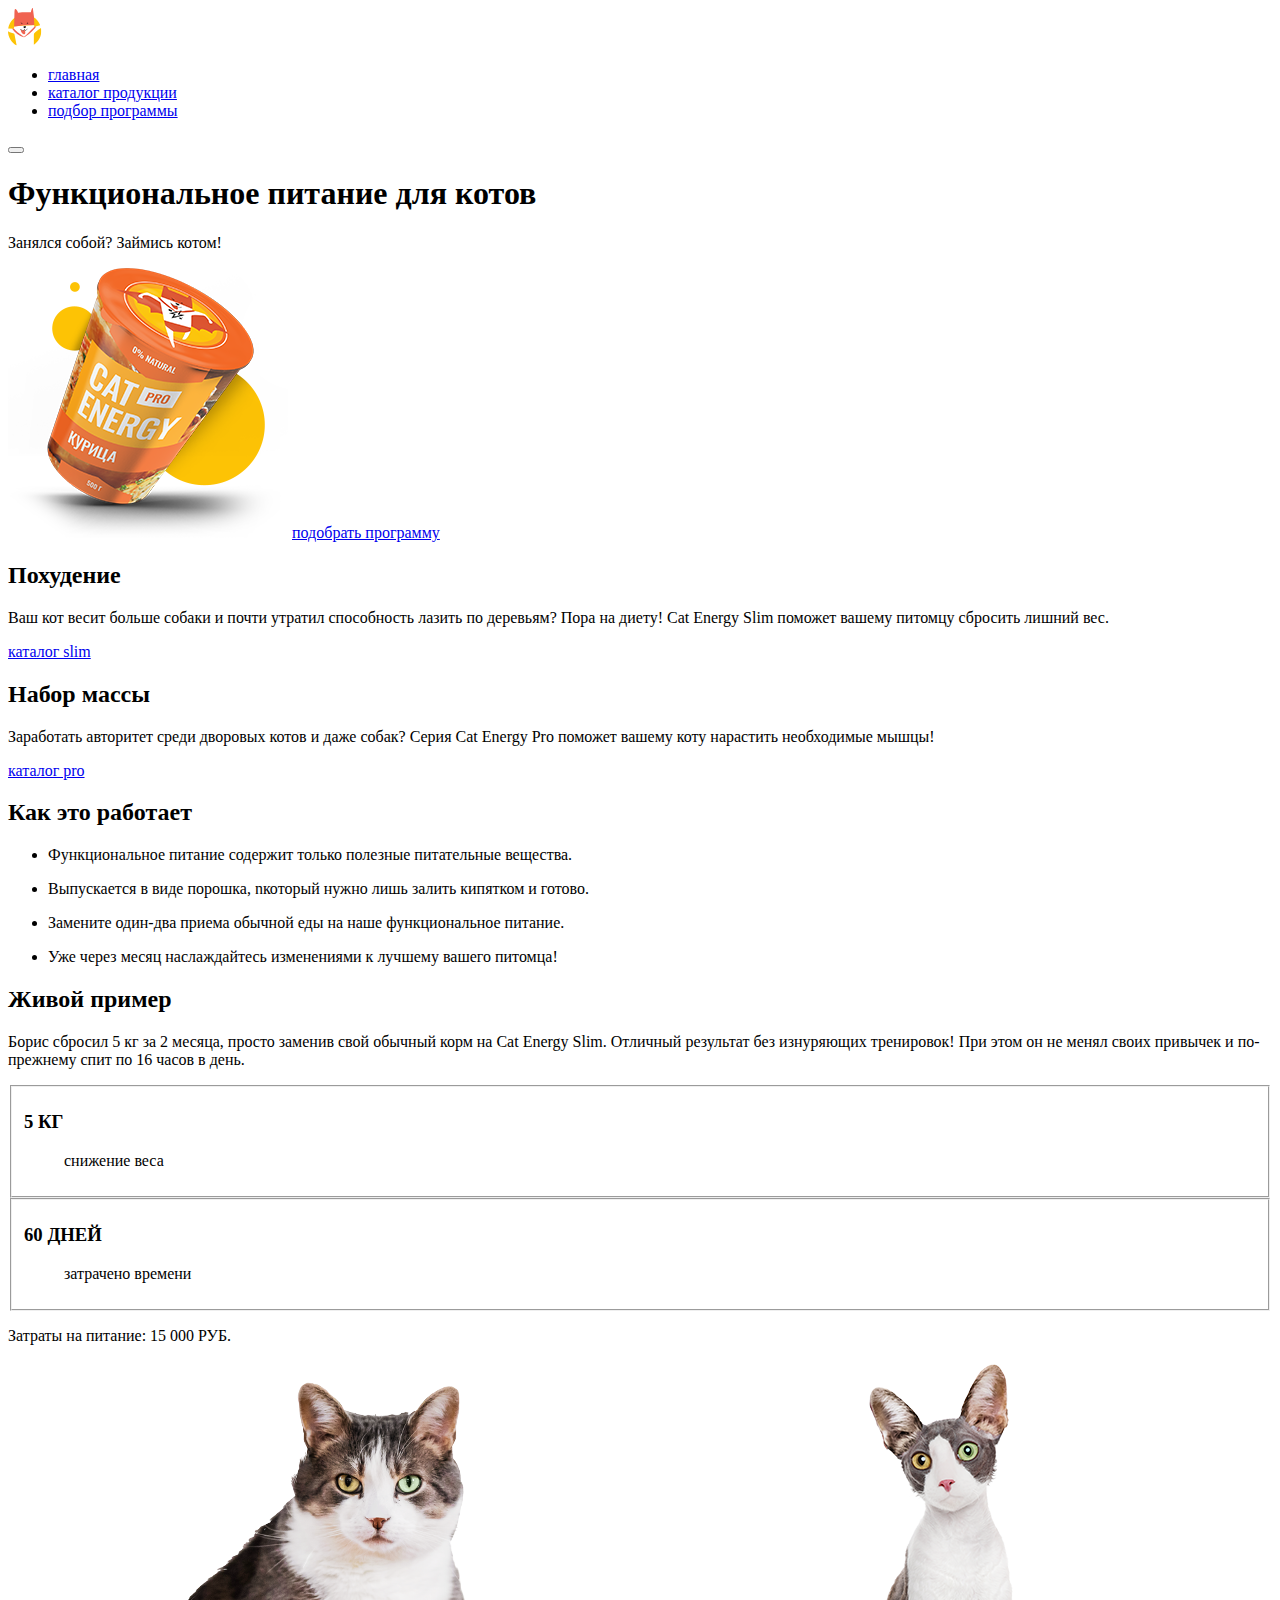
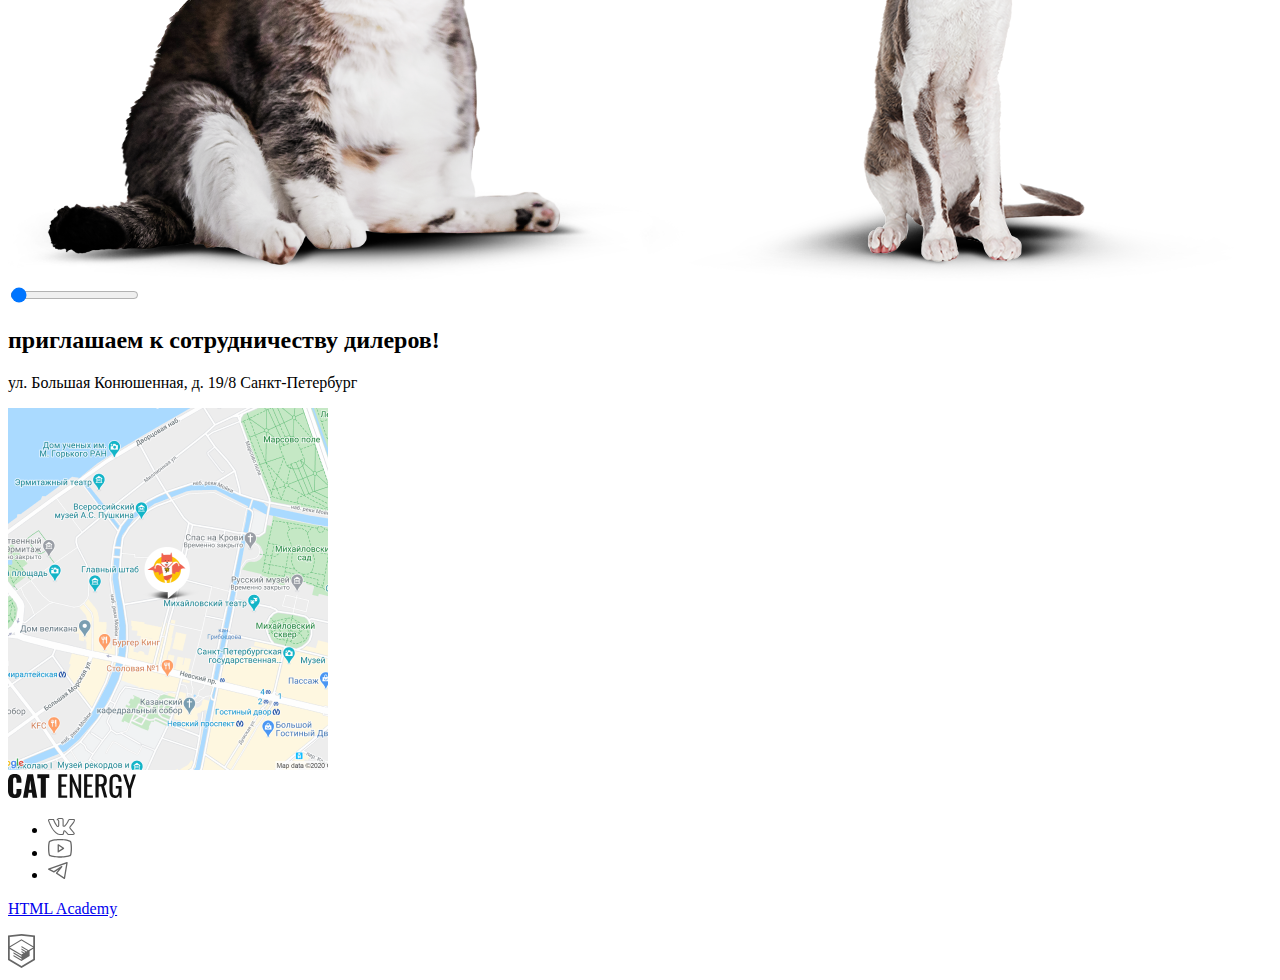
==== commit cb6073de: "media" ====
--- a/source/index.html
+++ b/source/index.html
@@ -22,7 +22,7 @@
                     <li class="site-list__item"><a class="site-list__decoration" href="form.html">подбор программы</a></li>
                 </ul>
             </div>
-            <button class="main-nav__toggle" type="button">Открыть меню</button>
+            <button class="main-nav__toggle" type="button"></button>
         </nav>
     </header>
     <main class="main-container">
